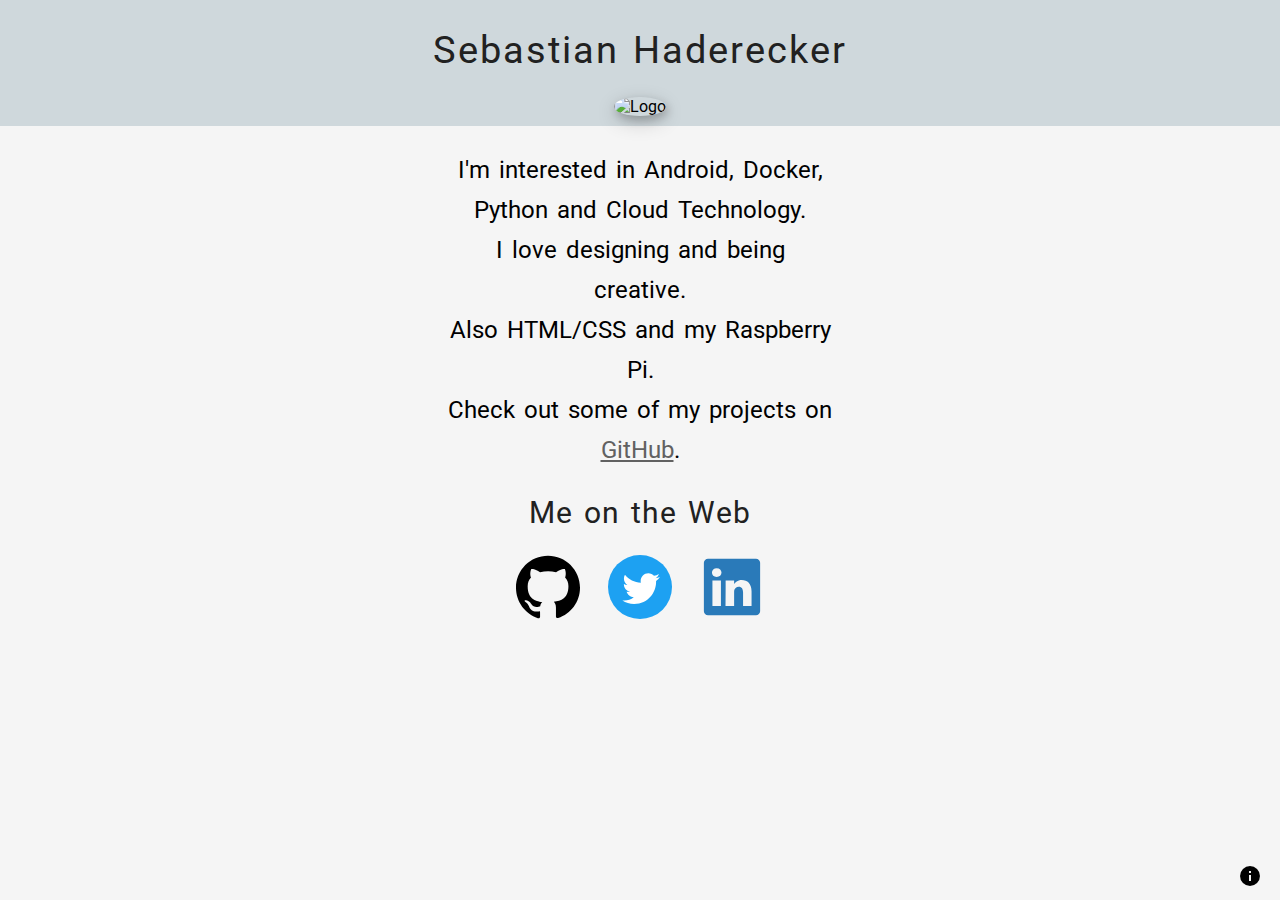
==== index.html @ 0c515ff9 "Update Link to GitHub Projects" ====
<!DOCTYPE html>
<html lang="en">

<head>
    <title>Sebastian Haderecker</title>
    <meta charset="UTF-8">
    <meta name="description" content="Currently working as a Cloud Engineer. I'm interested in Linux, Android, Docker, Python, Raspberry Pi and HTML/CSS. Come find me at the commandline ...">
    <meta name="viewport" content="width=device-width, initial-scale=1.0">
    <link href="https://fonts.googleapis.com/css?family=Roboto" rel="stylesheet">
    <link rel="stylesheet" type="text/css" href="layout.css">
    <link rel="shortcut icon" href="favicon.png">
    <meta name="theme-color" content="#FFC107">  <!--For Chrome Tab Color-->
    <meta name="twitter:card" content="summary">
    <meta name="twitter:site" content="@shaderecker">
    <meta name="twitter:title" content="Sebastian Haderecker">
    <meta name="twitter:description" content="Currently working as a Cloud Engineer. I'm interested in Linux, Android, Docker, Python, Raspberry Pi and HTML/CSS. Come find me at the commandline ...">
    <meta name="twitter:image" content="https://sebastian.haderecker.me/twitter-card.png">
    <meta name="twitter:image:alt" content="Logo">
</head>

<body>
    <div class="header">
        <h1>Sebastian Haderecker</h1>
        <img src="logo.svg" alt="Logo" id="logo" class="unselect">
    </div>

    <div id="main">
        <div id="bio_container">
            <p class="bio">I'm interested in Android, Docker, Python and Cloud Technology.<br>
            I love designing and being creative.<br>
            Also HTML/CSS and my Raspberry Pi.<br>
            Check out some of my projects on <a class="a_link" href="https://github.com/shaderecker?tab=repositories" target="_blank" rel="noopener">GitHub</a>.</p>
        </div>

        <h2>Me on the Web</h2>

        <div class="unselect">
            <a href="https://github.com/shaderecker" target="_blank" rel="noopener"><img src="github.svg" alt="GitHub" class="icon"></a>&nbsp;&nbsp;&nbsp;
            <a href="https://twitter.com/SHaderecker" target="_blank" rel="noopener"><img src="tweet.svg" alt="Twitter" class="icon"></a>&nbsp;&nbsp;&nbsp;
            <a href="https://www.linkedin.com/in/sebastian-haderecker/" target="_blank" rel="noopener"><img src="linkedin.svg" alt="LinkedIn" class="icon"></a>
            <br><br><br><br> <!--Spacing for Mobile Landscape-->
        </div>
    </div>

    <i class="material-icons unselect" id="info" onclick="expandFooter()">info</i>

    <footer id="footer" style="opacity: 0;">
        <div id="footer_content">
            <p>
                <span class="wrap">&copy; 2020 Sebastian Haderecker&nbsp;&nbsp;</span>
                <span class="wrap">&nbsp;&nbsp;Material icons from <a class="a_link" href="https://material.io/icons/" target="_blank" rel="noopener">material.io</a>&nbsp;&nbsp;</span>
                <span class="wrap">&nbsp;&nbsp;Twitter, Tweet, Retweet and the Twitter logo are trademarks of Twitter, Inc. or its affiliates.</span>
            </p>
        </div>

        <i class="material-icons unselect" id="close" onclick="closeFooter()">cancel</i>

    </footer>

    <script src="footer.js"></script>

</body>

</html>
---- layout.css ----
body {
    margin: 0;
    background-color: #F5F5F5;
}

* {
  -webkit-box-sizing: border-box;
     -moz-box-sizing: border-box;
          box-sizing: border-box;
  font-family: 'Roboto', sans-serif;
  font-weight: normal;
}

.a_link:link {
    color: #616161;
}

.a_link:hover {
    color: #757575;
}

.a_link:active {
    color: #616161;
}

.a_link:visited {
    color: #424242;
}

.header {
    background-color: #CFD8DC;
    text-align: center;
    padding-top: 1px;
    padding-bottom: 10px;
    word-spacing: 3px;
}

#logo {
    box-shadow: 2px 4px 8px 0 rgba(0, 0, 0, 0.2), 0 6px 20px 0 rgba(0, 0, 0, 0.19);
    border-radius: 50%;
    pointer-events: none;
}

#main {
    text-align: center;
    word-spacing: 3px;
}

#bio_container {
    margin: 0 auto;
}

@media screen and (max-width: 450px) {
  #bio_container {
    max-width: 70vw;
  }
}

@media screen and (min-width: 450px) and (max-width: 550px) {
  #bio_container {
    max-width: 60vw;
  }
}

@media screen and (min-width: 550px) and (max-width: 650px) {
  #bio_container {
    max-width: 50vw;
  }
}

@media screen and (min-width: 650px) and (max-width: 750px) {
  #bio_container {
    max-width: 40vw;
  }
}

@media screen and (min-width: 750px) {
  #bio_container {
    max-width: 30vw;
  }
}

.unselect {
    -webkit-touch-callout: none;    /* iOS Safari */
    -webkit-user-select: none;      /* Safari */
     -khtml-user-select: none;      /* Konqueror HTML */
       -moz-user-select: none;      /* Firefox */
        -ms-user-select: none;      /* Internet Explorer/Edge */
            user-select: none;      /* Non-prefixed version, currently
                                       supported by Chrome and Opera */
}

#info, #close {
    position: fixed;
    right: 0;
    bottom: 0;
    margin-right: 0.75em;
    margin-bottom: 0.5em;
}

#info:hover, #close:hover {
    cursor: pointer;
}

#close:hover {
    animation-name: rotate;
    animation-duration: 0.4s;
    animation-timing-function: ease-out;
}

@keyframes rotate {
  from {transform: rotate(0);}
  to {transform: rotate(180deg);}
}

@font-face {
  font-family: 'Material Icons';
  font-style: normal;
  font-weight: 400;
  src: local('Material Icons'),
       local('MaterialIcons-Regular'),
       url(material_icons/MaterialIcons-Regular.woff) format('woff'),
       url(material_icons/MaterialIcons-Regular.woff2) format('woff2');
}

.material-icons {
  font-family: 'Material Icons';
  font-weight: normal;
  font-style: normal;
  font-size: 24px;  /* Preferred icon size */
  display: inline-block;
  line-height: 1;
  text-transform: none;
  letter-spacing: normal;
  word-wrap: normal;
  white-space: nowrap;
  direction: ltr;

  /* Support for all WebKit browsers. */
  -webkit-font-smoothing: antialiased;
  /* Support for Safari and Chrome. */
  text-rendering: optimizeLegibility;

  /* Support for Firefox. */
  -moz-osx-font-smoothing: grayscale;

  /* Support for IE. */
  font-feature-settings: 'liga';
}

#footer_content {
    margin-left: 1em;
    margin-right: 4em;
}

span.wrap {
    display: inline-block;
}

footer {
    position: fixed;
    left: 0;
    bottom: 0;
    width: 100%;
    background-color: #FFC107;
    text-align: center;
    font-size: 15px;
    overflow: hidden;
    opacity: 0;
    -webkit-transform: translateY(100%);
            transform: translateY(100%);
    -webkit-transition: opacity 0.3s, -webkit-transform 0.5s;
            transition: opacity 0.3s, transform 0.5s;
}

.footer-active {
    opacity: 1 !important;
    -webkit-transform: translateY(0);
            transform: translateY(0);
}

h1 {
    font-size: 24px;
    color: #212121;
    letter-spacing: 2px;
}

h2 {
    color: #212121;
    letter-spacing: 1px;
}


@media screen and (max-width: 450px) {
  #logo {
    max-width: 25%;
  }
  .icon {
    max-width: 15%;
  }
}

@media screen and (min-width: 450px) and (max-width: 550px) {
  #logo {
    max-width: 22%;
  }
  .icon {
    max-width: 14%;
  }
}

@media screen and (min-width: 550px) and (max-width: 650px) {
  #logo {
    max-width: 20%;
  }
  .icon {
    max-width: 11%;
  }
}

@media screen and (min-width: 650px) and (max-width: 750px) {
  #logo {
    max-width: 18%;
  }
  .icon {
    max-width: 9%;
  }
}

@media screen and (min-width: 750px) {
  #logo {
    max-width: 16%;
  }
  .icon {
    max-width: 5%;
  }
}


@media screen and (min-width: 50em) {
  h1 {
    font-size: 3vw;
  }
}

@media screen and (min-width: 160em) {
  h1 {
    font-size: 5em;
  }
}


@media screen and (max-width: 450px) {
  h2 {
    font-size: 20px;
  }
}

@media screen and (min-width: 450px) and (max-width: 550px) {
  h2 {
    font-size: 24px;
  }
}

@media screen and (min-width: 550px) and (max-width: 650px) {
  h2 {
    font-size: 26px;
  }
}

@media screen and (min-width: 650px) and (max-width: 750px) {
  h2 {
    font-size: 28px;
  }
}

@media screen and (min-width: 750px) {
  h2 {
    font-size: 30px;
  }
}


@media screen and (max-width: 60em) {
  .bio {
    line-height: 1.5rem;
  }
}

@media screen and (min-width: 60em) {
  .bio {
    line-height: 2rem;
  }
}

@media screen and (min-width: 75em) {
  .bio {
    line-height: 2.5rem;
  }
}


@media screen and (min-width: 50em) {
  .bio {
    font-size: 2vw;
  }
}

@media screen and (min-width: 75em) {
  .bio {
    font-size: 1.5em;
  }
}
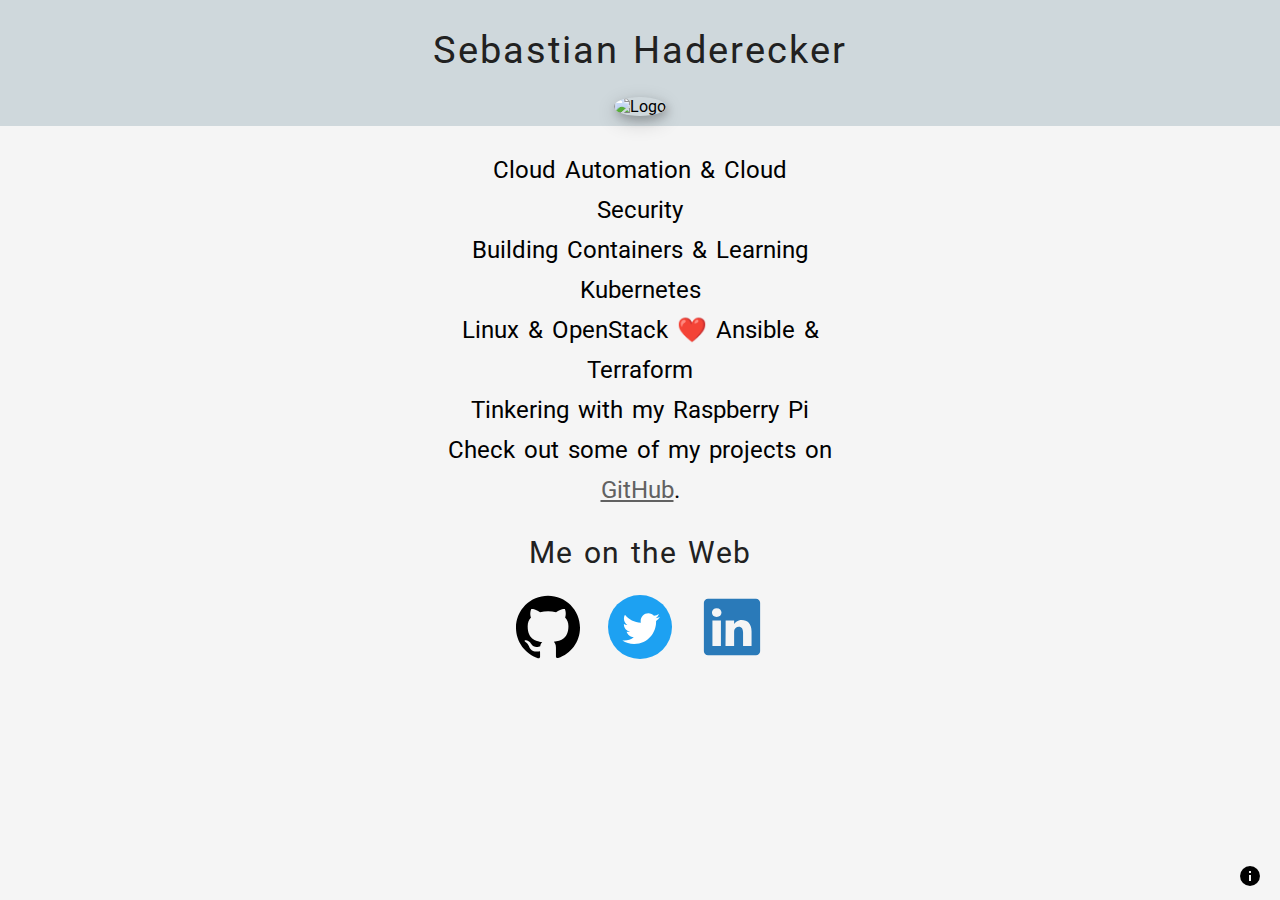
==== commit cad76a84: "Update bio and meta descriptions" ====
--- a/index.html
+++ b/index.html
@@ -4,16 +4,20 @@
 <head>
     <title>Sebastian Haderecker</title>
     <meta charset="UTF-8">
-    <meta name="description" content="Currently working as a Cloud Engineer. I'm interested in Linux, Android, Docker, Python, Raspberry Pi and HTML/CSS. Come find me at the commandline ...">
+    <meta name="description" content="Currently working as a Cloud Engineer. Cloud Automation & Cloud Security. Kubernetes, Linux & OpenStack ❤️ Ansible & Terraform.">
     <meta name="viewport" content="width=device-width, initial-scale=1.0">
     <link href="https://fonts.googleapis.com/css?family=Roboto" rel="stylesheet">
     <link rel="stylesheet" type="text/css" href="layout.css">
-    <link rel="shortcut icon" href="favicon.png">
+    <link rel="icon" type="image/png" sizes="72x72" href="/favicon.png">
+    <link rel="icon" type="image/svg+xml" sizes="any" href="/logo.svg">
+    <link rel="apple-touch-icon" sizes="180x180" href="/apple-touch-icon.png">
+    <link rel="mask-icon" href="/safari-pinned-tab.svg" color="#ffc107">
+    <link rel="manifest" href="/site.webmanifest">
     <meta name="theme-color" content="#FFC107">  <!--For Chrome Tab Color-->
     <meta name="twitter:card" content="summary">
     <meta name="twitter:site" content="@shaderecker">
     <meta name="twitter:title" content="Sebastian Haderecker">
-    <meta name="twitter:description" content="Currently working as a Cloud Engineer. I'm interested in Linux, Android, Docker, Python, Raspberry Pi and HTML/CSS. Come find me at the commandline ...">
+    <meta name="twitter:description" content="Currently working as a Cloud Engineer. Cloud Automation & Cloud Security. Kubernetes, Linux & OpenStack ❤️ Ansible & Terraform.">
     <meta name="twitter:image" content="https://sebastian.haderecker.me/twitter-card.png">
     <meta name="twitter:image:alt" content="Logo">
 </head>
@@ -26,9 +30,10 @@
 
     <div id="main">
         <div id="bio_container">
-            <p class="bio">I'm interested in Android, Docker, Python and Cloud Technology.<br>
-            I love designing and being creative.<br>
-            Also HTML/CSS and my Raspberry Pi.<br>
+            <p class="bio">Cloud Automation &amp; Cloud Security<br>
+            Building Containers &amp; Learning Kubernetes<br>
+            Linux &amp; OpenStack ❤️ Ansible &amp; Terraform<br>
+            Tinkering with my Raspberry Pi<br>
             Check out some of my projects on <a class="a_link" href="https://github.com/shaderecker?tab=repositories" target="_blank" rel="noopener">GitHub</a>.</p>
         </div>
 
@@ -47,7 +52,7 @@
     <footer id="footer" style="opacity: 0;">
         <div id="footer_content">
             <p>
-                <span class="wrap">&copy; 2020 Sebastian Haderecker&nbsp;&nbsp;</span>
+                <span class="wrap">&copy; 2022 Sebastian Haderecker&nbsp;&nbsp;</span>
                 <span class="wrap">&nbsp;&nbsp;Material icons from <a class="a_link" href="https://material.io/icons/" target="_blank" rel="noopener">material.io</a>&nbsp;&nbsp;</span>
                 <span class="wrap">&nbsp;&nbsp;Twitter, Tweet, Retweet and the Twitter logo are trademarks of Twitter, Inc. or its affiliates.</span>
             </p>
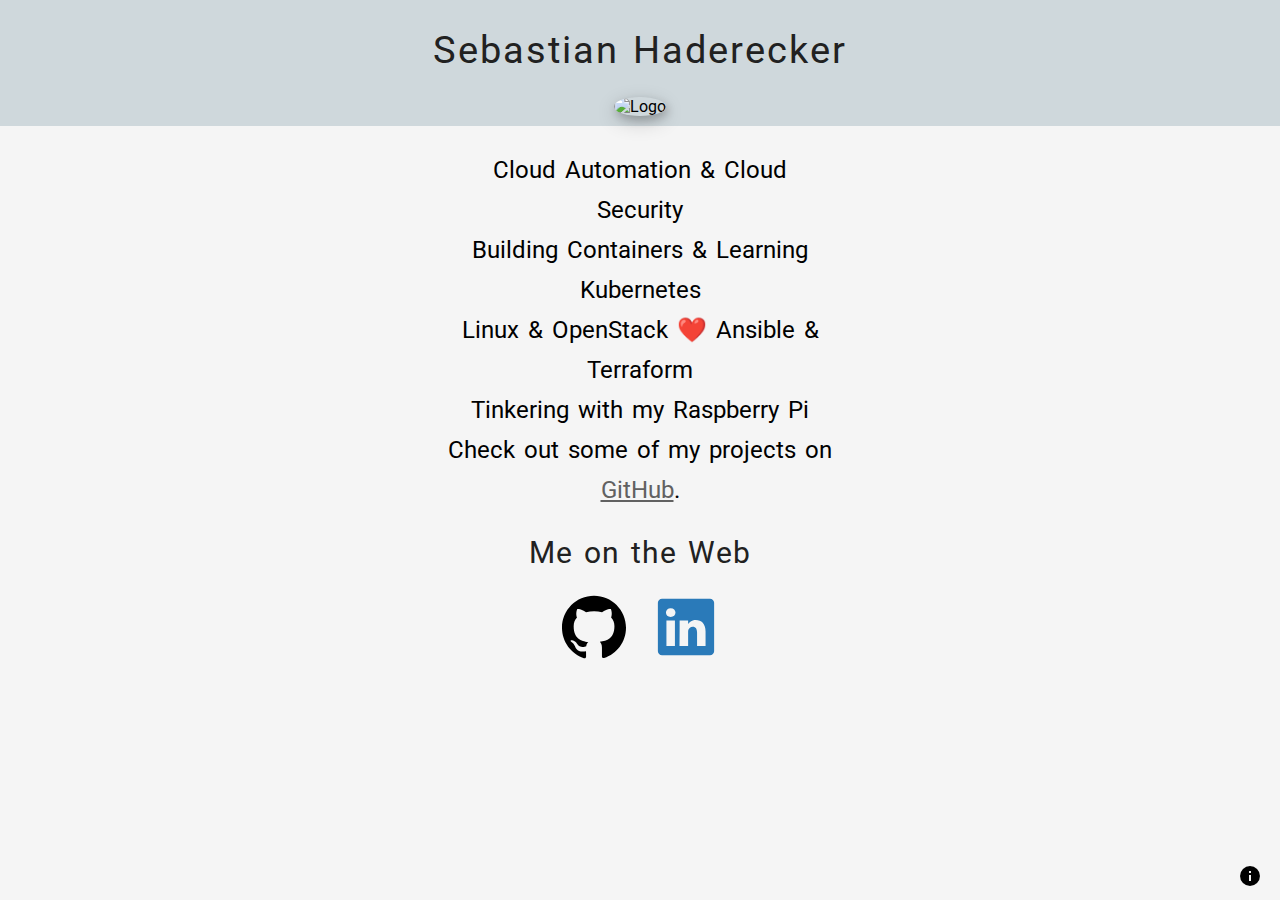
==== commit 0caaedac: "Remove Twitter" ====
--- a/index.html
+++ b/index.html
@@ -15,7 +15,6 @@
     <link rel="manifest" href="/site.webmanifest">
     <meta name="theme-color" content="#FFC107">  <!--For Chrome Tab Color-->
     <meta name="twitter:card" content="summary">
-    <meta name="twitter:site" content="@shaderecker">
     <meta name="twitter:title" content="Sebastian Haderecker">
     <meta name="twitter:description" content="Currently working as a Cloud Engineer. Cloud Automation & Cloud Security. Kubernetes, Linux & OpenStack ❤️ Ansible & Terraform.">
     <meta name="twitter:image" content="https://sebastian.haderecker.me/twitter-card.png">
@@ -41,7 +40,6 @@
 
         <div class="unselect">
             <a href="https://github.com/shaderecker" target="_blank" rel="noopener"><img src="github.svg" alt="GitHub" class="icon"></a>&nbsp;&nbsp;&nbsp;
-            <a href="https://twitter.com/SHaderecker" target="_blank" rel="noopener"><img src="tweet.svg" alt="Twitter" class="icon"></a>&nbsp;&nbsp;&nbsp;
             <a href="https://www.linkedin.com/in/sebastian-haderecker/" target="_blank" rel="noopener"><img src="linkedin.svg" alt="LinkedIn" class="icon"></a>
             <br><br><br><br> <!--Spacing for Mobile Landscape-->
         </div>
@@ -52,9 +50,8 @@
     <footer id="footer" style="opacity: 0;">
         <div id="footer_content">
             <p>
-                <span class="wrap">&copy; 2022 Sebastian Haderecker&nbsp;&nbsp;</span>
-                <span class="wrap">&nbsp;&nbsp;Material icons from <a class="a_link" href="https://material.io/icons/" target="_blank" rel="noopener">material.io</a>&nbsp;&nbsp;</span>
-                <span class="wrap">&nbsp;&nbsp;Twitter, Tweet, Retweet and the Twitter logo are trademarks of Twitter, Inc. or its affiliates.</span>
+                <span class="wrap">&copy; 2023 Sebastian Haderecker&nbsp;&nbsp;</span>
+                <span class="wrap">&nbsp;&nbsp;Material icons from <a class="a_link" href="https://material.io/icons/" target="_blank" rel="noopener">material.io</a></span>
             </p>
         </div>
 
